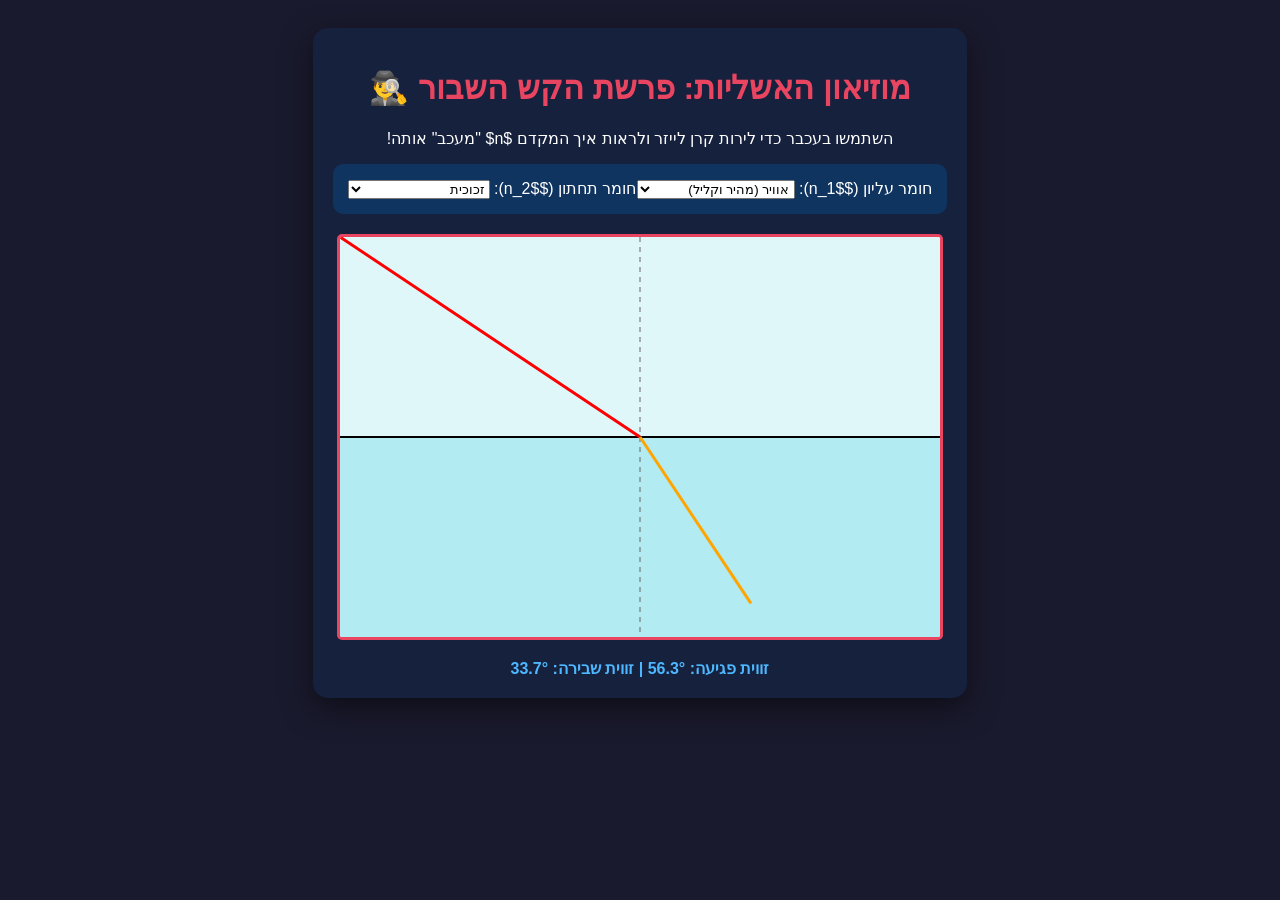
==== conect.html @ 94cf7a60 "Add files via upload" ====
<!DOCTYPE html>
<html lang="he" dir="rtl">
<head>
    <meta charset="UTF-8">
    <title>מוזיאון האשליות הכושלות - מעבדת שבירה</title>
    <link rel="stylesheet" href="look.css">
</head>
<body>
    <div class="container">
        <h1>מוזיאון האשליות: פרשת הקש השבור 🕵️‍♂️</h1>
        <p>השתמשו בעכבר כדי לירות קרן לייזר ולראות איך המקדם $n$ "מעכב" אותה!</p>
        
        <div class="controls">
            <div class="control-group">
                <label>חומר עליון ($n_1$):</label>
                <select id="n1">
                    <option value="1">אוויר (מהיר וקליל)</option>
                    <option value="1.33">מים (קצת דביק)</option>
                    <option value="1.5">זכוכית (כמו פקק תנועה)</option>
                </select>
            </div>
            <div class="control-group">
                <label>חומר תחתון ($n_2$):</label>
                <select id="n2" selected="1.5">
                    <option value="1">אוויר</option>
                    <option value="1.33">מים</option>
                    <option value="1.5" selected>זכוכית</option>
                    <option value="2.4">יהלום (הכי איטי בעיר)</option>
                </select>
            </div>
        </div>

        <canvas id="opticsCanvas"></canvas>
        
        <div id="status-bar">
            זווית פגיעה: <span id="angle-in">0</span>° | זווית שבירה: <span id="angle-out">0</span>°
        </div>
    </div>
    <script src="logi.js"></script>
</body>
</html>
---- look.css ----
body {
    font-family: 'Segoe UI', Tahoma, Geneva, Verdana, sans-serif;
    background-color: #1a1a2e;
    color: white;
    display: flex;
    justify-content: center;
    padding: 20px;
}

.container {
    max-width: 800px;
    text-align: center;
    background: #16213e;
    padding: 20px;
    border-radius: 15px;
    box-shadow: 0 10px 30px rgba(0,0,0,0.5);
}

h1 { color: #e94560; }

.controls {
    display: flex;
    justify-content: space-around;
    margin-bottom: 20px;
    background: #0f3460;
    padding: 15px;
    border-radius: 10px;
}

canvas {
    background: #fff;
    border: 3px solid #e94560;
    cursor: crosshair;
    border-radius: 5px;
}

#status-bar {
    margin-top: 15px;
    font-weight: bold;
    color: #4db8ff;
}
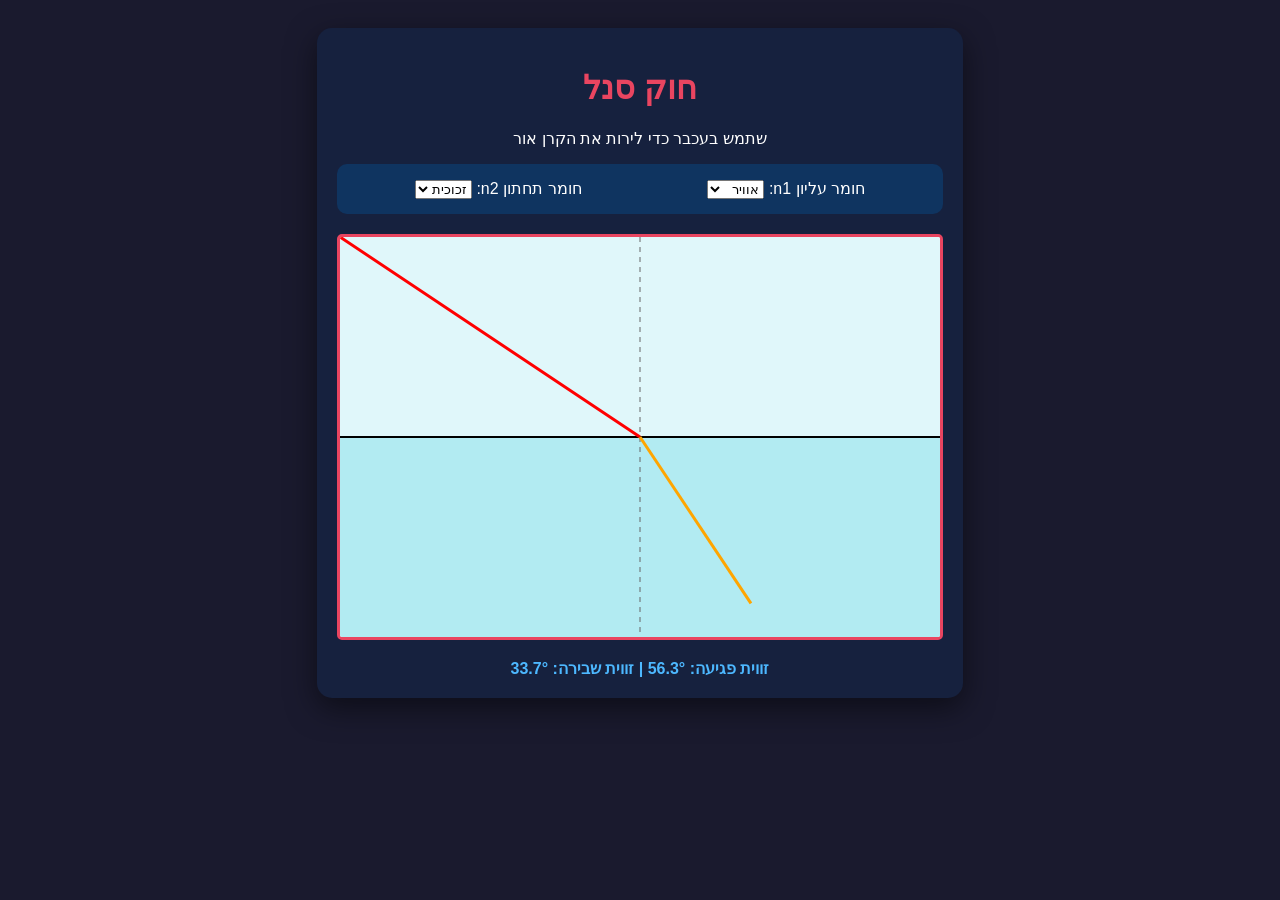
==== commit 4e803497: "Add files via upload" ====
--- a/conect.html
+++ b/conect.html
@@ -2,30 +2,30 @@
 <html lang="he" dir="rtl">
 <head>
     <meta charset="UTF-8">
-    <title>מוזיאון האשליות הכושלות - מעבדת שבירה</title>
+    <title>sybau</title>️
     <link rel="stylesheet" href="look.css">
 </head>
 <body>
     <div class="container">
-        <h1>מוזיאון האשליות: פרשת הקש השבור 🕵️‍♂️</h1>
-        <p>השתמשו בעכבר כדי לירות קרן לייזר ולראות איך המקדם $n$ "מעכב" אותה!</p>
+        <h1>חוק סנל</h1>
+        <p>שתמש בעכבר כדי לירות את הקרן אור</p>
         
         <div class="controls">
             <div class="control-group">
-                <label>חומר עליון ($n_1$):</label>
+                <label>חומר עליון n1:</label>
                 <select id="n1">
-                    <option value="1">אוויר (מהיר וקליל)</option>
-                    <option value="1.33">מים (קצת דביק)</option>
-                    <option value="1.5">זכוכית (כמו פקק תנועה)</option>
+                    <option value="1">אוויר</option>
+                    <option value="1.33">מים</option>
+                    <option value="1.5">זכוכית</option>
                 </select>
             </div>
             <div class="control-group">
-                <label>חומר תחתון ($n_2$):</label>
+                <label>חומר תחתון n2:</label>
                 <select id="n2" selected="1.5">
                     <option value="1">אוויר</option>
                     <option value="1.33">מים</option>
                     <option value="1.5" selected>זכוכית</option>
-                    <option value="2.4">יהלום (הכי איטי בעיר)</option>
+                    <option value="2.4">יהלום</option>
                 </select>
             </div>
         </div>
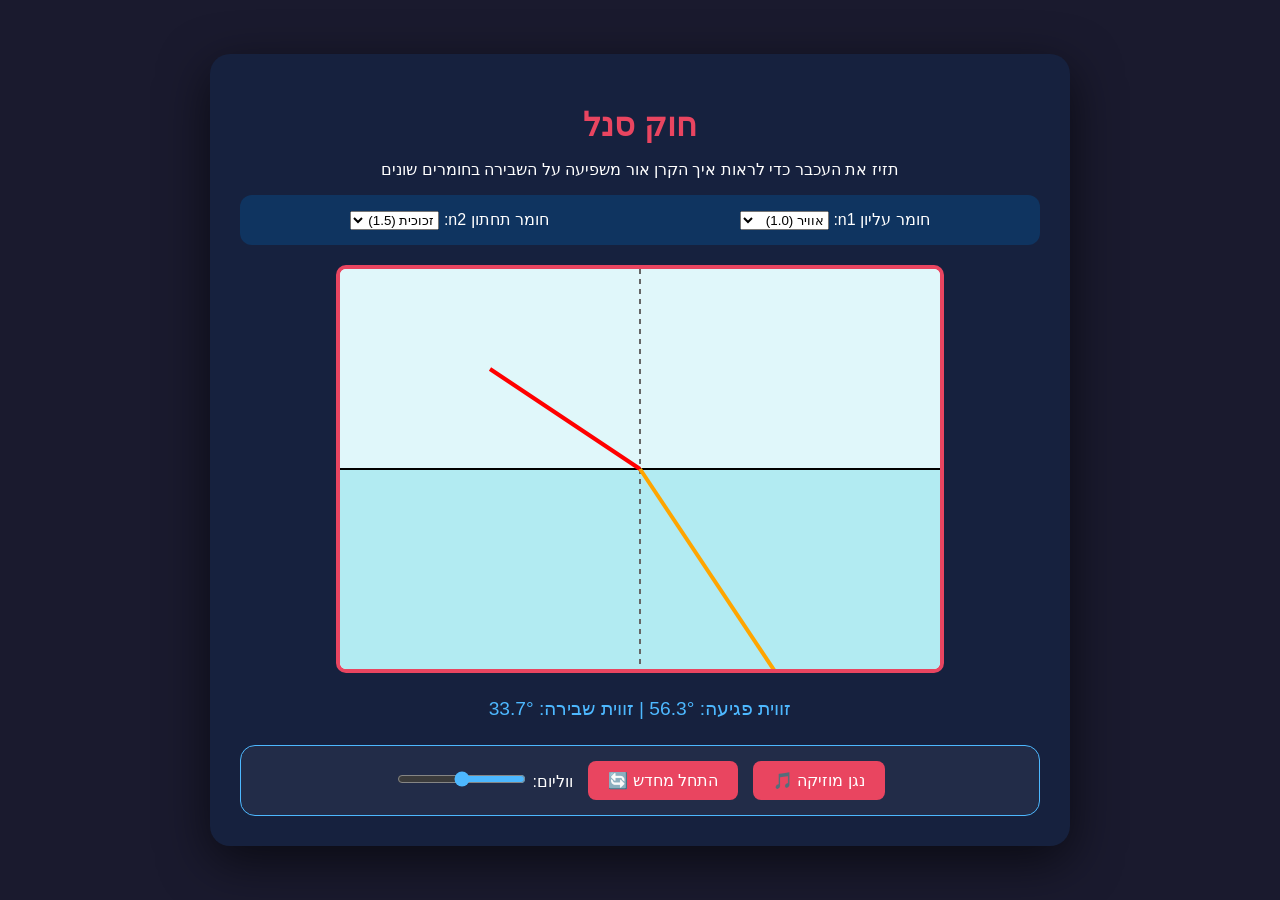
==== commit f1bb0df5: "Add files via upload" ====
--- a/conect.html
+++ b/conect.html
@@ -2,30 +2,30 @@
 <html lang="he" dir="rtl">
 <head>
     <meta charset="UTF-8">
-    <title>sybau</title>️
+    <title>מוזיאון האשליות: פרשת הקש השבור 🕵️‍♂️</title>
     <link rel="stylesheet" href="look.css">
 </head>
 <body>
     <div class="container">
         <h1>חוק סנל</h1>
-        <p>שתמש בעכבר כדי לירות את הקרן אור</p>
+        <p>תזיז את העכבר כדי לראות איך הקרן אור משפיעה על השבירה בחומרים שונים</p>
         
         <div class="controls">
             <div class="control-group">
                 <label>חומר עליון n1:</label>
                 <select id="n1">
-                    <option value="1">אוויר</option>
-                    <option value="1.33">מים</option>
-                    <option value="1.5">זכוכית</option>
+                    <option value="1">אוויר (1.0)</option>
+                    <option value="1.33">מים (1.33)</option>
+                    <option value="1.5">זכוכית (1.5)</option>
                 </select>
             </div>
             <div class="control-group">
                 <label>חומר תחתון n2:</label>
-                <select id="n2" selected="1.5">
-                    <option value="1">אוויר</option>
-                    <option value="1.33">מים</option>
-                    <option value="1.5" selected>זכוכית</option>
-                    <option value="2.4">יהלום</option>
+                <select id="n2">
+                    <option value="1">אוויר (1.0)</option>
+                    <option value="1.33">מים (1.33)</option>
+                    <option value="1.5" selected>זכוכית (1.5)</option>
+                    <option value="2.4">יהלום (2.4)</option>
                 </select>
             </div>
         </div>
@@ -35,6 +35,18 @@
         <div id="status-bar">
             זווית פגיעה: <span id="angle-in">0</span>° | זווית שבירה: <span id="angle-out">0</span>°
         </div>
+
+        <div class="audio-controls">
+            <audio id="bgMusic" loop>
+                <source src="anatoli-funk.mp4" type="audio/mpeg">
+            </audio>
+            <button onclick="toggleMusic()" id="playBtn">נגן מוזיקה 🎵</button>
+            <button onclick="restartMusic()">התחל מחדש 🔄</button>
+            <div class="volume-container">
+                <label>ווליום:</label>
+                <input type="range" id="volumeSlider" min="0" max="1" step="0.1" value="0.5" oninput="changeVolume(this.value)">
+            </div>
+        </div>
     </div>
     <script src="logi.js"></script>
 </body>
--- a/look.css
+++ b/look.css
@@ -1,41 +1,59 @@
 body {
-    font-family: 'Segoe UI', Tahoma, Geneva, Verdana, sans-serif;
-    background-color: #1a1a2e;
-    color: white;
-    display: flex;
-    justify-content: center;
-    padding: 20px;
-}
-
-.container {
-    max-width: 800px;
-    text-align: center;
-    background: #16213e;
-    padding: 20px;
-    border-radius: 15px;
-    box-shadow: 0 10px 30px rgba(0,0,0,0.5);
-}
-
-h1 { color: #e94560; }
-
-.controls {
-    display: flex;
-    justify-content: space-around;
-    margin-bottom: 20px;
-    background: #0f3460;
-    padding: 15px;
-    border-radius: 10px;
-}
-
-canvas {
-    background: #fff;
-    border: 3px solid #e94560;
-    cursor: crosshair;
-    border-radius: 5px;
-}
-
-#status-bar {
-    margin-top: 15px;
-    font-weight: bold;
-    color: #4db8ff;
-}+            font-family: 'Segoe UI', Arial, sans-serif;
+            background-color: #1a1a2e;
+            color: white;
+            display: flex;
+            justify-content: center;
+            align-items: center;
+            min-height: 100vh;
+            margin: 0;
+        }
+        .container {
+            max-width: 800px;
+            width: 95%;
+            text-align: center;
+            background: #16213e;
+            padding: 30px;
+            border-radius: 20px;
+            box-shadow: 0 15px 50px rgba(0,0,0,0.6);
+        }
+        h1 { color: #e94560; margin-bottom: 10px; }
+        .controls {
+            display: flex;
+            justify-content: space-around;
+            margin-bottom: 20px;
+            background: #0f3460;
+            padding: 15px;
+            border-radius: 12px;
+        }
+        canvas {
+            background: #fff;
+            border: 4px solid #e94560;
+            cursor: crosshair;
+            border-radius: 10px;
+            max-width: 100%;
+        }
+        #status-bar { margin: 20px 0; font-size: 1.2em; color: #4db8ff; }
+        .audio-controls {
+            margin-top: 25px;
+            padding: 15px;
+            background: rgba(255, 255, 255, 0.05);
+            border-radius: 15px;
+            border: 1px solid #4db8ff;
+            display: flex;
+            align-items: center;
+            justify-content: center;
+            gap: 15px;
+        }
+        button {
+            background-color: #e94560;
+            color: white;
+            border: none;
+            padding: 10px 20px;
+            border-radius: 8px;
+            cursor: pointer;
+            font-size: 16px;
+            transition: 0.3s;
+        }
+        button:hover { background-color: #ff5e78; transform: scale(1.05); }
+        input[type="range"] { accent-color: #4db8ff; cursor: pointer; }
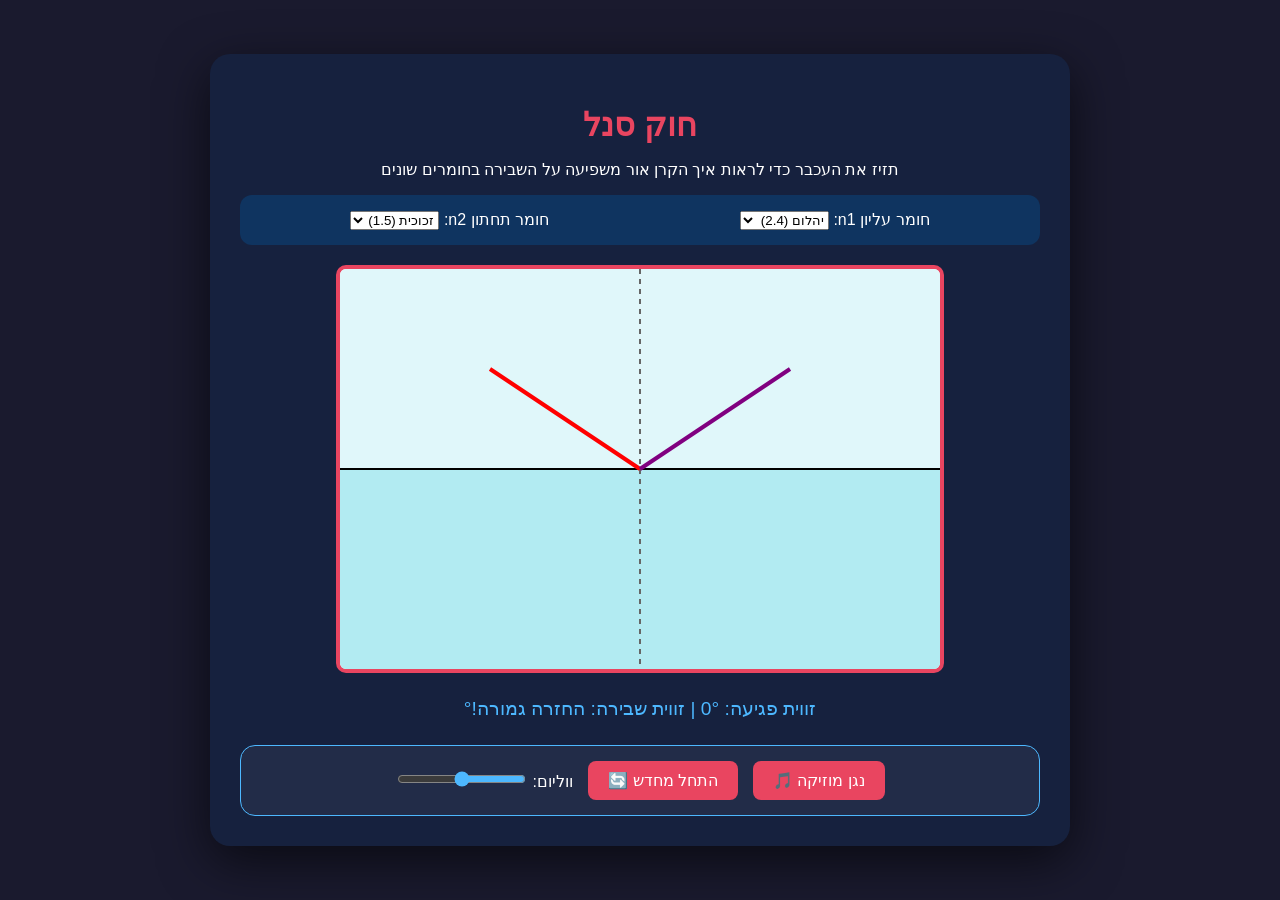
==== commit cd39ea72: "Add files via upload" ====
--- a/conect.html
+++ b/conect.html
@@ -1,53 +1,63 @@
-<!DOCTYPE html>
+<!doctype html>
 <html lang="he" dir="rtl">
-<head>
-    <meta charset="UTF-8">
+  <head>
+    <meta charset="UTF-8" />
     <title>מוזיאון האשליות: פרשת הקש השבור 🕵️‍♂️</title>
-    <link rel="stylesheet" href="look.css">
-</head>
-<body>
+    <link rel="stylesheet" href="look.css" />
+  </head>
+  <body>
     <div class="container">
-        <h1>חוק סנל</h1>
-        <p>תזיז את העכבר כדי לראות איך הקרן אור משפיעה על השבירה בחומרים שונים</p>
-        
-        <div class="controls">
-            <div class="control-group">
-                <label>חומר עליון n1:</label>
-                <select id="n1">
-                    <option value="1">אוויר (1.0)</option>
-                    <option value="1.33">מים (1.33)</option>
-                    <option value="1.5">זכוכית (1.5)</option>
-                </select>
-            </div>
-            <div class="control-group">
-                <label>חומר תחתון n2:</label>
-                <select id="n2">
-                    <option value="1">אוויר (1.0)</option>
-                    <option value="1.33">מים (1.33)</option>
-                    <option value="1.5" selected>זכוכית (1.5)</option>
-                    <option value="2.4">יהלום (2.4)</option>
-                </select>
-            </div>
+      <h1>חוק סנל</h1>
+      <p>תזיז את העכבר כדי לראות איך הקרן אור משפיעה על השבירה בחומרים שונים</p>
+
+      <div class="controls">
+        <div class="control-group">
+          <label>חומר עליון n1:</label>
+          <select id="n1">
+            <option value="1">אוויר (1.0)</option>
+            <option value="1.33">מים (1.33)</option>
+            <option value="1.5">זכוכית (1.5)</option>
+            <option value="2.4" selected>יהלום (2.4)</option>
+          </select>
         </div>
+        <div class="control-group">
+          <label>חומר תחתון n2:</label>
+          <select id="n2">
+            <option value="1">אוויר (1.0)</option>
+            <option value="1.33">מים (1.33)</option>
+            <option value="1.5" selected>זכוכית (1.5)</option>
+            <option value="2.4">יהלום (2.4)</option>
+          </select>
+        </div>
+      </div>
 
-        <canvas id="opticsCanvas"></canvas>
-        
-        <div id="status-bar">
-            זווית פגיעה: <span id="angle-in">0</span>° | זווית שבירה: <span id="angle-out">0</span>°
+      <canvas id="opticsCanvas"></canvas>
+
+      <div id="status-bar">
+        זווית פגיעה: <span id="angle-in">0</span>° | זווית שבירה:
+        <span id="angle-out">0</span>°
+      </div>
+
+      <div class="audio-controls">
+        <audio id="bgMusic" loop>
+          <source src="anatoli-funk.mp4" type="audio/mpeg" />
+        </audio>
+        <button onclick="toggleMusic()" id="playBtn">נגן מוזיקה 🎵</button>
+        <button onclick="restartMusic()">התחל מחדש 🔄</button>
+        <div class="volume-container">
+          <label>ווליום:</label>
+          <input
+            type="range"
+            id="volumeSlider"
+            min="0"
+            max="1"
+            step="0.1"
+            value="0.5"
+            oninput="changeVolume(this.value)"
+          />
         </div>
-
-        <div class="audio-controls">
-            <audio id="bgMusic" loop>
-                <source src="anatoli-funk.mp4" type="audio/mpeg">
-            </audio>
-            <button onclick="toggleMusic()" id="playBtn">נגן מוזיקה 🎵</button>
-            <button onclick="restartMusic()">התחל מחדש 🔄</button>
-            <div class="volume-container">
-                <label>ווליום:</label>
-                <input type="range" id="volumeSlider" min="0" max="1" step="0.1" value="0.5" oninput="changeVolume(this.value)">
-            </div>
-        </div>
+      </div>
     </div>
     <script src="logi.js"></script>
-</body>
-</html>+  </body>
+</html>
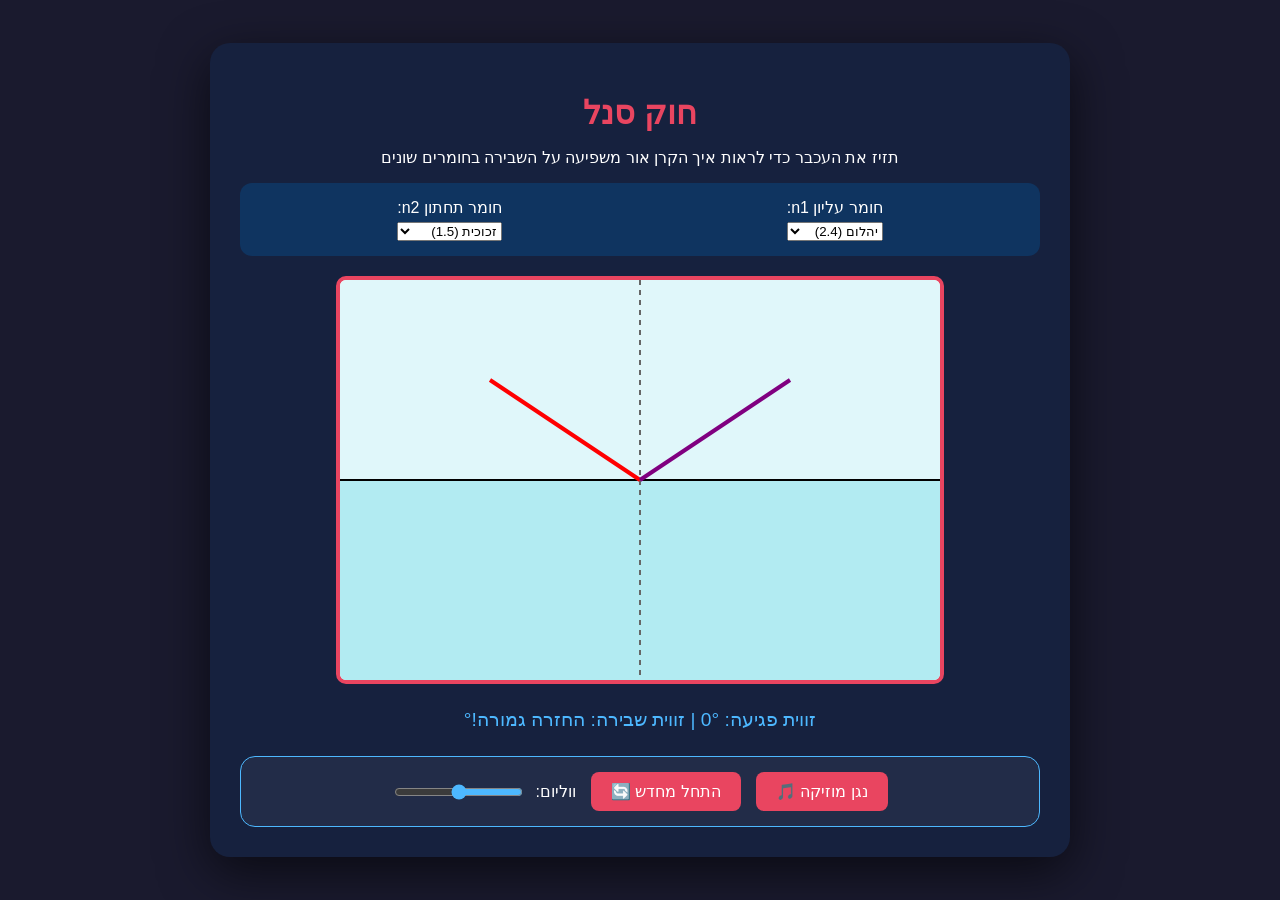
==== commit 94eb6c0c: "Enhance HTML structure and styling Added viewport meta tag and CSS styles for improved layout and de" ====
--- a/conect.html
+++ b/conect.html
@@ -1,63 +1,248 @@
-<!doctype html>
+<!DOCTYPE html>
 <html lang="he" dir="rtl">
-  <head>
+<head>
     <meta charset="UTF-8" />
+    <meta name="viewport" content="width=device-width, initial-scale=1.0">
     <title>מוזיאון האשליות: פרשת הקש השבור 🕵️‍♂️</title>
-    <link rel="stylesheet" href="look.css" />
-  </head>
-  <body>
+    
+    <style>
+        /* CSS Style */
+        body {
+            font-family: 'Segoe UI', Arial, sans-serif;
+            background-color: #1a1a2e;
+            color: white;
+            display: flex;
+            justify-content: center;
+            align-items: center;
+            min-height: 100vh;
+            margin: 0;
+        }
+        .container {
+            max-width: 800px;
+            width: 95%;
+            text-align: center;
+            background: #16213e;
+            padding: 30px;
+            border-radius: 20px;
+            box-shadow: 0 15px 50px rgba(0,0,0,0.6);
+        }
+        h1 { color: #e94560; margin-bottom: 10px; }
+        .controls {
+            display: flex;
+            justify-content: space-around;
+            margin-bottom: 20px;
+            background: #0f3460;
+            padding: 15px;
+            border-radius: 12px;
+        }
+        .control-group {
+            display: flex;
+            flex-direction: column;
+            gap: 5px;
+        }
+        canvas {
+            background: #fff;
+            border: 4px solid #e94560;
+            cursor: crosshair;
+            border-radius: 10px;
+            max-width: 100%;
+        }
+        #status-bar { margin: 20px 0; font-size: 1.2em; color: #4db8ff; }
+        .audio-controls {
+            margin-top: 25px;
+            padding: 15px;
+            background: rgba(255, 255, 255, 0.05);
+            border-radius: 15px;
+            border: 1px solid #4db8ff;
+            display: flex;
+            align-items: center;
+            justify-content: center;
+            flex-wrap: wrap;
+            gap: 15px;
+        }
+        button {
+            background-color: #e94560;
+            color: white;
+            border: none;
+            padding: 10px 20px;
+            border-radius: 8px;
+            cursor: pointer;
+            font-size: 16px;
+            transition: 0.3s;
+        }
+        button:hover { background-color: #ff5e78; transform: scale(1.05); }
+        input[type="range"] { accent-color: #4db8ff; cursor: pointer; }
+        .volume-container { display: flex; align-items: center; gap: 10px; }
+    </style>
+</head>
+<body>
+
     <div class="container">
-      <h1>חוק סנל</h1>
-      <p>תזיז את העכבר כדי לראות איך הקרן אור משפיעה על השבירה בחומרים שונים</p>
-
-      <div class="controls">
-        <div class="control-group">
-          <label>חומר עליון n1:</label>
-          <select id="n1">
-            <option value="1">אוויר (1.0)</option>
-            <option value="1.33">מים (1.33)</option>
-            <option value="1.5">זכוכית (1.5)</option>
-            <option value="2.4" selected>יהלום (2.4)</option>
-          </select>
+        <h1>חוק סנל</h1>
+        <p>תזיז את העכבר כדי לראות איך הקרן אור משפיעה על השבירה בחומרים שונים</p>
+
+        <div class="controls">
+            <div class="control-group">
+                <label>חומר עליון n1:</label>
+                <select id="n1">
+                    <option value="1">אוויר (1.0)</option>
+                    <option value="1.33">מים (1.33)</option>
+                    <option value="1.5">זכוכית (1.5)</option>
+                    <option value="2.4" selected>יהלום (2.4)</option>
+                </select>
+            </div>
+            <div class="control-group">
+                <label>חומר תחתון n2:</label>
+                <select id="n2">
+                    <option value="1">אוויר (1.0)</option>
+                    <option value="1.33">מים (1.33)</option>
+                    <option value="1.5" selected>זכוכית (1.5)</option>
+                    <option value="2.4">יהלום (2.4)</option>
+                </select>
+            </div>
         </div>
-        <div class="control-group">
-          <label>חומר תחתון n2:</label>
-          <select id="n2">
-            <option value="1">אוויר (1.0)</option>
-            <option value="1.33">מים (1.33)</option>
-            <option value="1.5" selected>זכוכית (1.5)</option>
-            <option value="2.4">יהלום (2.4)</option>
-          </select>
+
+        <canvas id="opticsCanvas"></canvas>
+
+        <div id="status-bar">
+            זווית פגיעה: <span id="angle-in">0</span>° | זווית שבירה:
+            <span id="angle-out">0</span>°
         </div>
-      </div>
-
-      <canvas id="opticsCanvas"></canvas>
-
-      <div id="status-bar">
-        זווית פגיעה: <span id="angle-in">0</span>° | זווית שבירה:
-        <span id="angle-out">0</span>°
-      </div>
-
-      <div class="audio-controls">
-        <audio id="bgMusic" loop>
-          <source src="anatoli-funk.mp4" type="audio/mpeg" />
-        </audio>
-        <button onclick="toggleMusic()" id="playBtn">נגן מוזיקה 🎵</button>
-        <button onclick="restartMusic()">התחל מחדש 🔄</button>
-        <div class="volume-container">
-          <label>ווליום:</label>
-          <input
-            type="range"
-            id="volumeSlider"
-            min="0"
-            max="1"
-            step="0.1"
-            value="0.5"
-            oninput="changeVolume(this.value)"
-          />
+
+        <div class="audio-controls">
+            <audio id="bgMusic" loop>
+                <source src="anatoli-funk.mp4" type="audio/mpeg" />
+            </audio>
+            <button onclick="toggleMusic()" id="playBtn">נגן מוזיקה 🎵</button>
+            <button onclick="restartMusic()">התחל מחדש 🔄</button>
+            <div class="volume-container">
+                <label>ווליום:</label>
+                <input
+                    type="range"
+                    id="volumeSlider"
+                    min="0"
+                    max="1"
+                    step="0.1"
+                    value="0.5"
+                    oninput="changeVolume(this.value)"
+                />
+            </div>
         </div>
-      </div>
     </div>
-    <script src="logi.js"></script>
-  </body>
+
+    <script>
+        // JavaScript Logic
+        const canvas = document.getElementById('opticsCanvas');
+        const ctx = canvas.getContext('2d');
+        const n1Select = document.getElementById('n1');
+        const n2Select = document.getElementById('n2');
+        const music = document.getElementById('bgMusic');
+        const playBtn = document.getElementById('playBtn');
+
+        canvas.width = 600;
+        canvas.height = 400;
+
+        let mX = 150;
+        let mY = 100;
+
+        canvas.addEventListener('mousemove', (e) => {
+            const rect = canvas.getBoundingClientRect();
+            mX = e.clientX - rect.left;
+            mY = e.clientY - rect.top;
+            draw();
+        });
+
+        n1Select.onchange = draw;
+        n2Select.onchange = draw;
+
+        function draw() {
+            const n1 = parseFloat(n1Select.value);
+            const n2 = parseFloat(n2Select.value);
+            const centerX = canvas.width / 2;
+            const centerY = canvas.height / 2;
+
+            ctx.clearRect(0, 0, canvas.width, canvas.height);
+
+            // רקע חומרים
+            ctx.fillStyle = "#e0f7fa"; ctx.fillRect(0, 0, canvas.width, centerY);
+            ctx.fillStyle = "#b2ebf2"; ctx.fillRect(0, centerY, canvas.width, centerY);
+
+            // קו הפרדה ואנך
+            ctx.strokeStyle = "black"; ctx.lineWidth = 2;
+            ctx.beginPath(); ctx.moveTo(0, centerY); ctx.lineTo(canvas.width, centerY); ctx.stroke();
+            
+            ctx.setLineDash([5, 5]); ctx.strokeStyle = "#666";
+            ctx.beginPath(); ctx.moveTo(centerX, 0); ctx.lineTo(centerX, canvas.height); ctx.stroke();
+            ctx.setLineDash([]);
+
+            if (mY >= centerY) return;
+
+            // חישוב וקטור הכניסה
+            let dx = mX - centerX;
+            let dy = centerY - mY;
+            
+            // זווית פגיעה (theta1)
+            let theta1 = Math.atan2(dx, dy);
+
+            // 1. קרן פוגעת (אדומה)
+            ctx.strokeStyle = "red"; ctx.lineWidth = 4;
+            ctx.beginPath();
+            ctx.moveTo(mX, mY);
+            ctx.lineTo(centerX, centerY);
+            ctx.stroke();
+
+            // 2. חישוב חוק סנל
+            let sinTheta2 = (n1 * Math.sin(theta1)) / n2;
+            
+            if (Math.abs(sinTheta2) <= 1) {
+                let theta2 = Math.asin(sinTheta2);
+                
+                ctx.strokeStyle = "orange";
+                ctx.lineWidth = 4;
+                ctx.beginPath();
+                ctx.moveTo(centerX, centerY);
+                
+                // התיקון שהוספת: הפיכת סימן ה-Sin כדי שהקרן תחצה לצד השני
+                ctx.lineTo(centerX - Math.sin(theta2) * 500, centerY + Math.cos(theta2) * 500);
+                ctx.stroke();
+                
+                document.getElementById('angle-in').innerText = Math.abs(theta1 * 180 / Math.PI).toFixed(1);
+                document.getElementById('angle-out').innerText = Math.abs(theta2 * 180 / Math.PI).toFixed(1);
+            } else {
+                // החזרה גמורה
+                ctx.strokeStyle = "purple";
+                ctx.lineWidth = 4;
+                ctx.beginPath();
+                ctx.moveTo(centerX, centerY);
+                ctx.lineTo(centerX - dx, centerY - dy); 
+                ctx.stroke();
+                document.getElementById('angle-out').innerText = "החזרה גמורה!";
+            }
+        }
+
+        // פונקציות מוזיקה
+        function toggleMusic() {
+            if (music.paused) { 
+                music.play(); 
+                playBtn.innerText = "עצור מוזיקה ⏸️"; 
+            } else { 
+                music.pause(); 
+                playBtn.innerText = "נגן מוזיקה 🎵"; 
+            }
+        }
+        
+        function restartMusic() { 
+            music.currentTime = 0; 
+            music.play(); 
+            playBtn.innerText = "עצור מוזיקה ⏸️";
+        }
+        
+        function changeVolume(val) { 
+            music.volume = val; 
+        }
+
+        // קריאה ראשונה לציור
+        draw();
+    </script>
+</body>
 </html>
